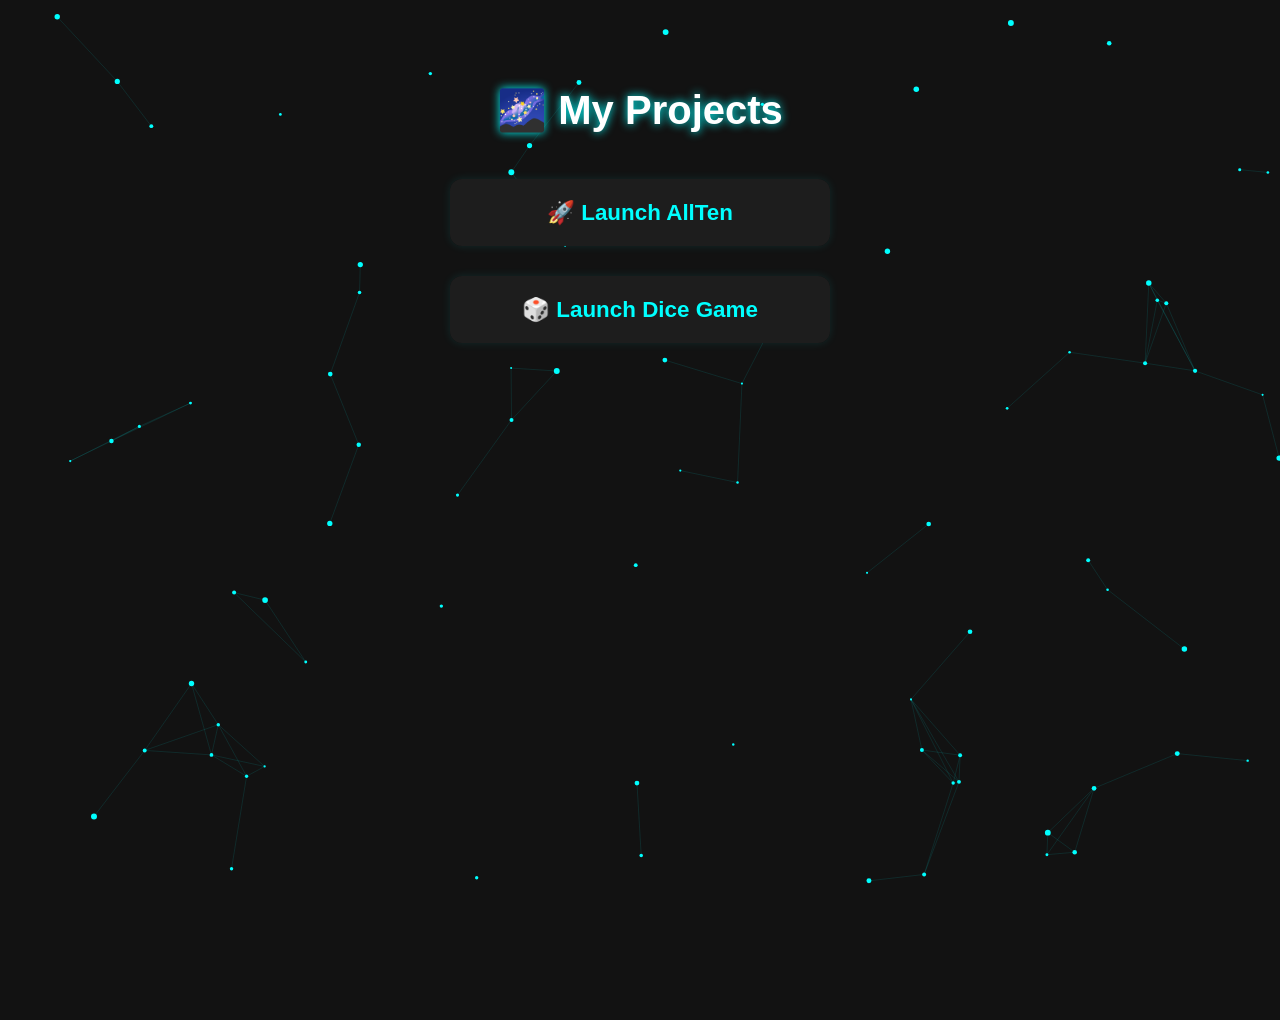
==== indext.html @ ac10e45a "Add files via upload" ====
<!DOCTYPE html>
<html lang="en">
<head>
  <meta charset="UTF-8" />
  <meta name="viewport" content="width=device-width, initial-scale=1" />
  <title>My Projects - Dark Mode</title>
  <style>
    html, body {
      margin: 0;
      padding: 0;
      height: 100%;
      font-family: 'Segoe UI', Tahoma, Geneva, Verdana, sans-serif;
      background-color: #121212;
      overflow: hidden;
      position: relative;
      color: #e0e0e0;
    }

    canvas {
      position: fixed;
      top: 0;
      left: 0;
      z-index: 0;
    }

    .content {
      position: relative;
      z-index: 1;
      display: flex;
      flex-direction: column;
      align-items: center;
      padding: 60px 20px;
      min-height: 100vh;
    }

    h1 {
      font-size: 2.5em;
      color: #ffffff;
      text-shadow: 0 0 10px #0ff;
      margin-bottom: 30px;
    }

    a.link-card {
      display: block;
      background-color: #1e1e1eee;
      border-radius: 12px;
      padding: 20px 40px;
      margin: 15px;
      text-align: center;
      box-shadow: 0 0 10px rgba(0, 255, 255, 0.1);
      transition: transform 0.2s ease, box-shadow 0.2s ease;
      color: #00ffff;
      font-size: 1.4em;
      font-weight: bold;
      text-decoration: none;
      width: 300px;
      backdrop-filter: blur(6px);
    }

    a.link-card:hover {
      transform: scale(1.05);
      box-shadow: 0 0 20px rgba(0, 255, 255, 0.4);
      color: #ffffff;
    }
  </style>
</head>
<body>
  <canvas id="bg"></canvas>

  <div class="content">
    <h1>🌌 My Projects</h1>
    <a class="link-card" href="AllTen/AllTenLoader.html">🚀 Launch AllTen</a>
    <a class="link-card" href="DiceGame/DiceGameLoader.html">🎲 Launch Dice Game</a>
  </div>

  <script>
    const canvas = document.getElementById('bg');
    const ctx = canvas.getContext('2d');
    canvas.width = innerWidth;
    canvas.height = innerHeight;

    let particles = [];
    const num = 80;
    const mouse = { x: null, y: null };

    window.addEventListener('resize', () => {
      canvas.width = innerWidth;
      canvas.height = innerHeight;
    });

    window.addEventListener('mousemove', (e) => {
      mouse.x = e.x;
      mouse.y = e.y;
    });

    class Particle {
      constructor() {
        this.x = Math.random() * canvas.width;
        this.y = Math.random() * canvas.height;
        this.vx = (Math.random() - 0.5) * 1.5;
        this.vy = (Math.random() - 0.5) * 1.5;
        this.radius = Math.random() * 2 + 1;
      }

      draw() {
        ctx.beginPath();
        ctx.arc(this.x, this.y, this.radius, 0, Math.PI * 2);
        ctx.fillStyle = '#00ffff';
        ctx.fill();
      }

      update() {
        this.x += this.vx;
        this.y += this.vy;

        if (this.x < 0 || this.x > canvas.width) this.vx *= -1;
        if (this.y < 0 || this.y > canvas.height) this.vy *= -1;

        this.draw();
      }
    }

    function connect() {
      for (let a = 0; a < particles.length; a++) {
        for (let b = a + 1; b < particles.length; b++) {
          const dx = particles[a].x - particles[b].x;
          const dy = particles[a].y - particles[b].y;
          const dist = Math.sqrt(dx * dx + dy * dy);
          if (dist < 100) {
            ctx.strokeStyle = 'rgba(0,255,255,0.1)';
            ctx.lineWidth = 1;
            ctx.beginPath();
            ctx.moveTo(particles[a].x, particles[a].y);
            ctx.lineTo(particles[b].x, particles[b].y);
            ctx.stroke();
          }
        }

        // Connect to mouse
        if (mouse.x && mouse.y) {
          const dx = particles[a].x - mouse.x;
          const dy = particles[a].y - mouse.y;
          const dist = Math.sqrt(dx * dx + dy * dy);
          if (dist < 150) {
            ctx.strokeStyle = 'rgba(0,255,255,0.2)';
            ctx.beginPath();
            ctx.moveTo(particles[a].x, particles[a].y);
            ctx.lineTo(mouse.x, mouse.y);
            ctx.stroke();
          }
        }
      }
    }

    function animate() {
      ctx.clearRect(0, 0, canvas.width, canvas.height);
      particles.forEach(p => p.update());
      connect();
      requestAnimationFrame(animate);
    }

    function init() {
      particles = [];
      for (let i = 0; i < num; i++) {
        particles.push(new Particle());
      }
      animate();
    }

    init();
  </script>
</body>
</html>
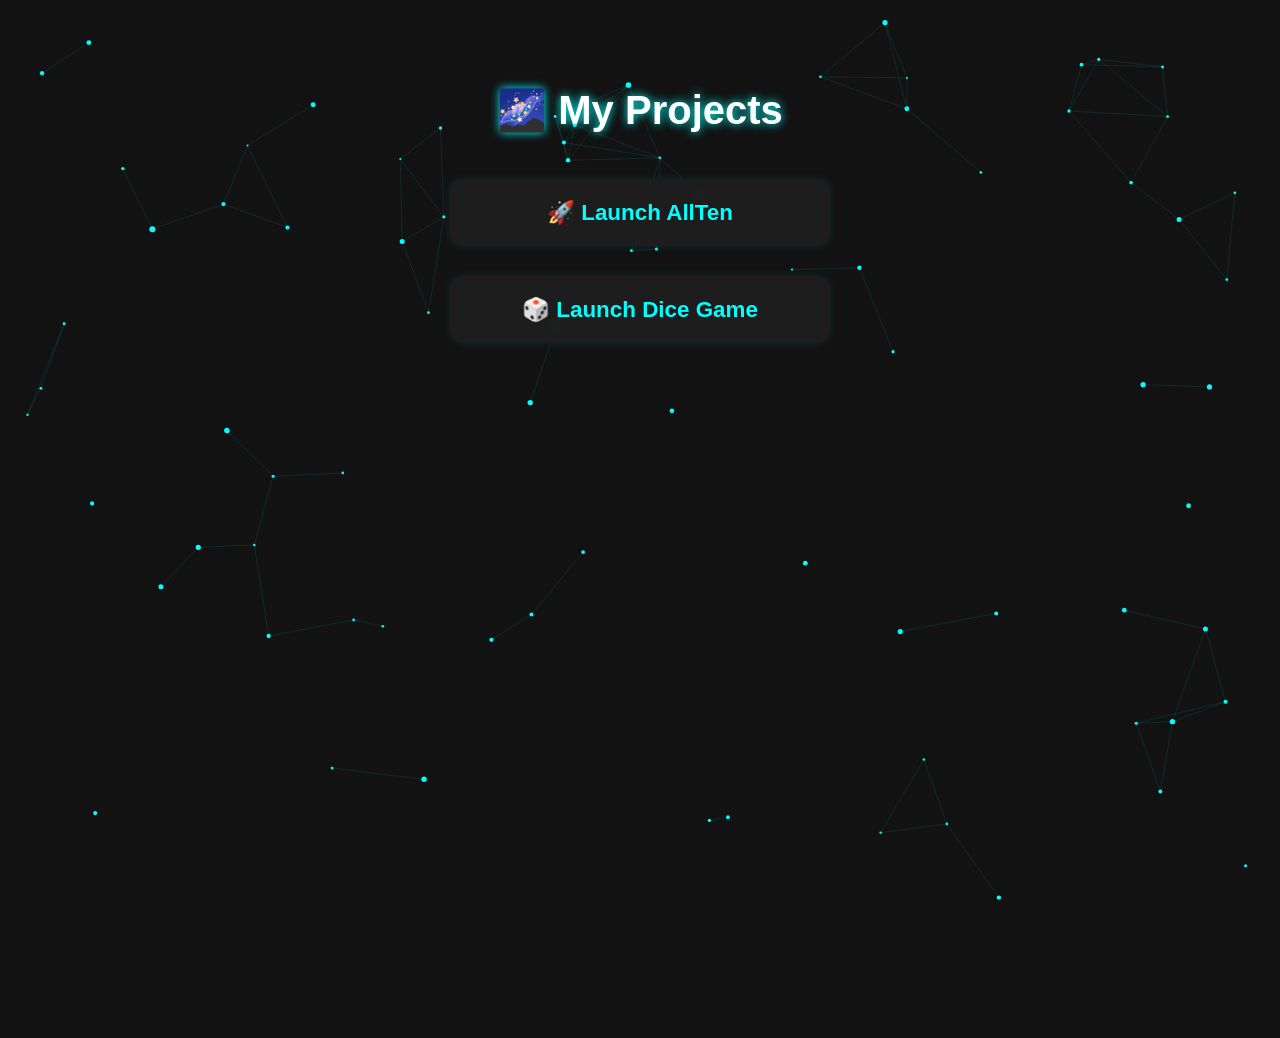
==== commit 0bbfb59e: "Update indext.html" ====
--- a/indext.html
+++ b/indext.html
@@ -171,3 +171,4 @@
   </script>
 </body>
 </html>
+111
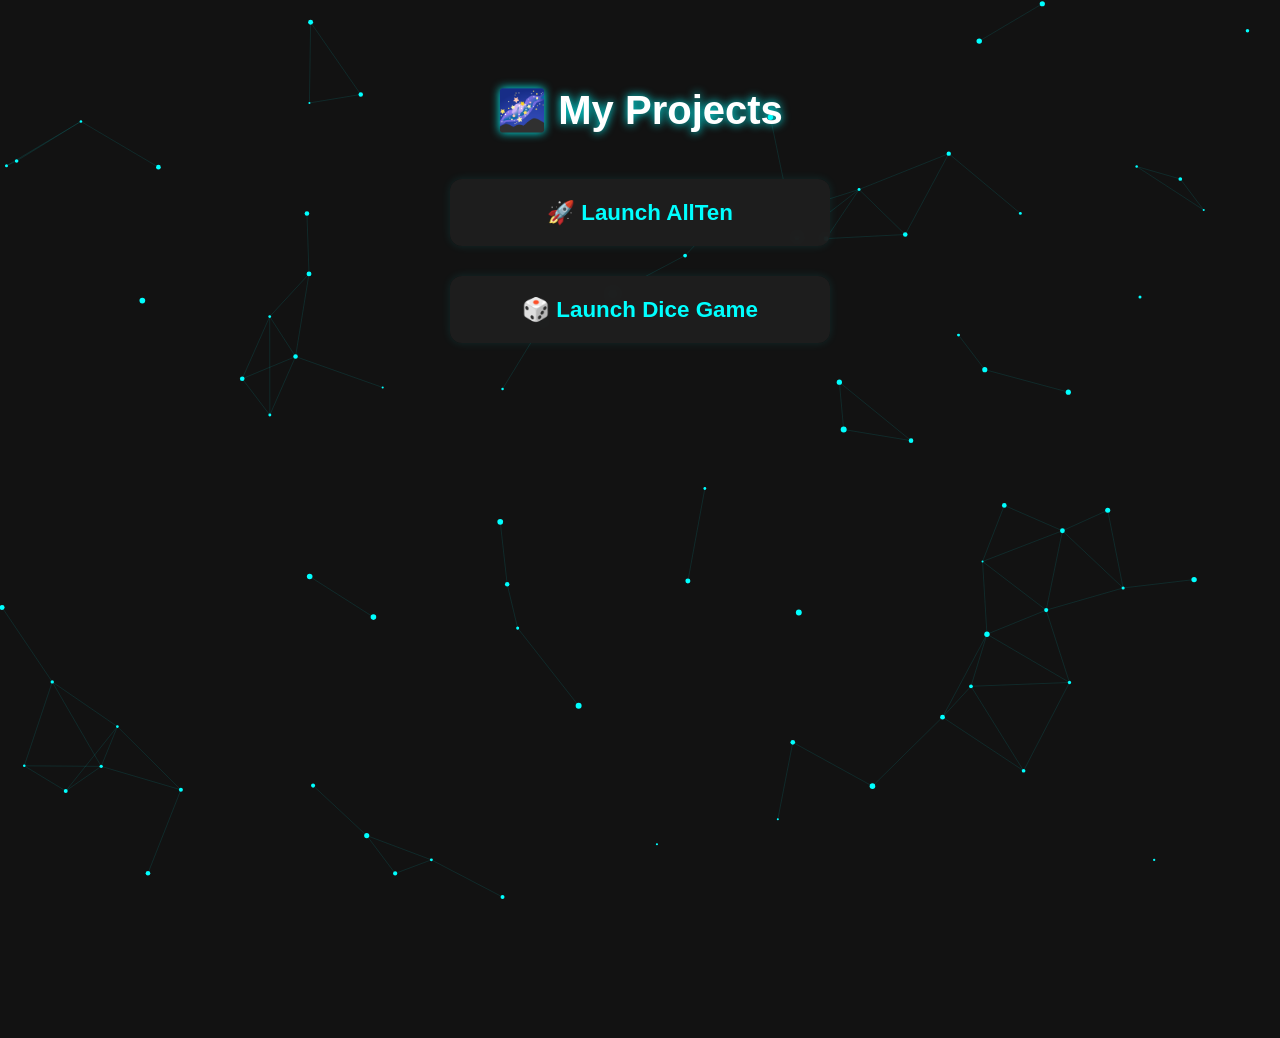
==== commit 5133e1db: "Update indext.html" ====
--- a/indext.html
+++ b/indext.html
@@ -172,3 +172,4 @@
 </body>
 </html>
 111
+1
